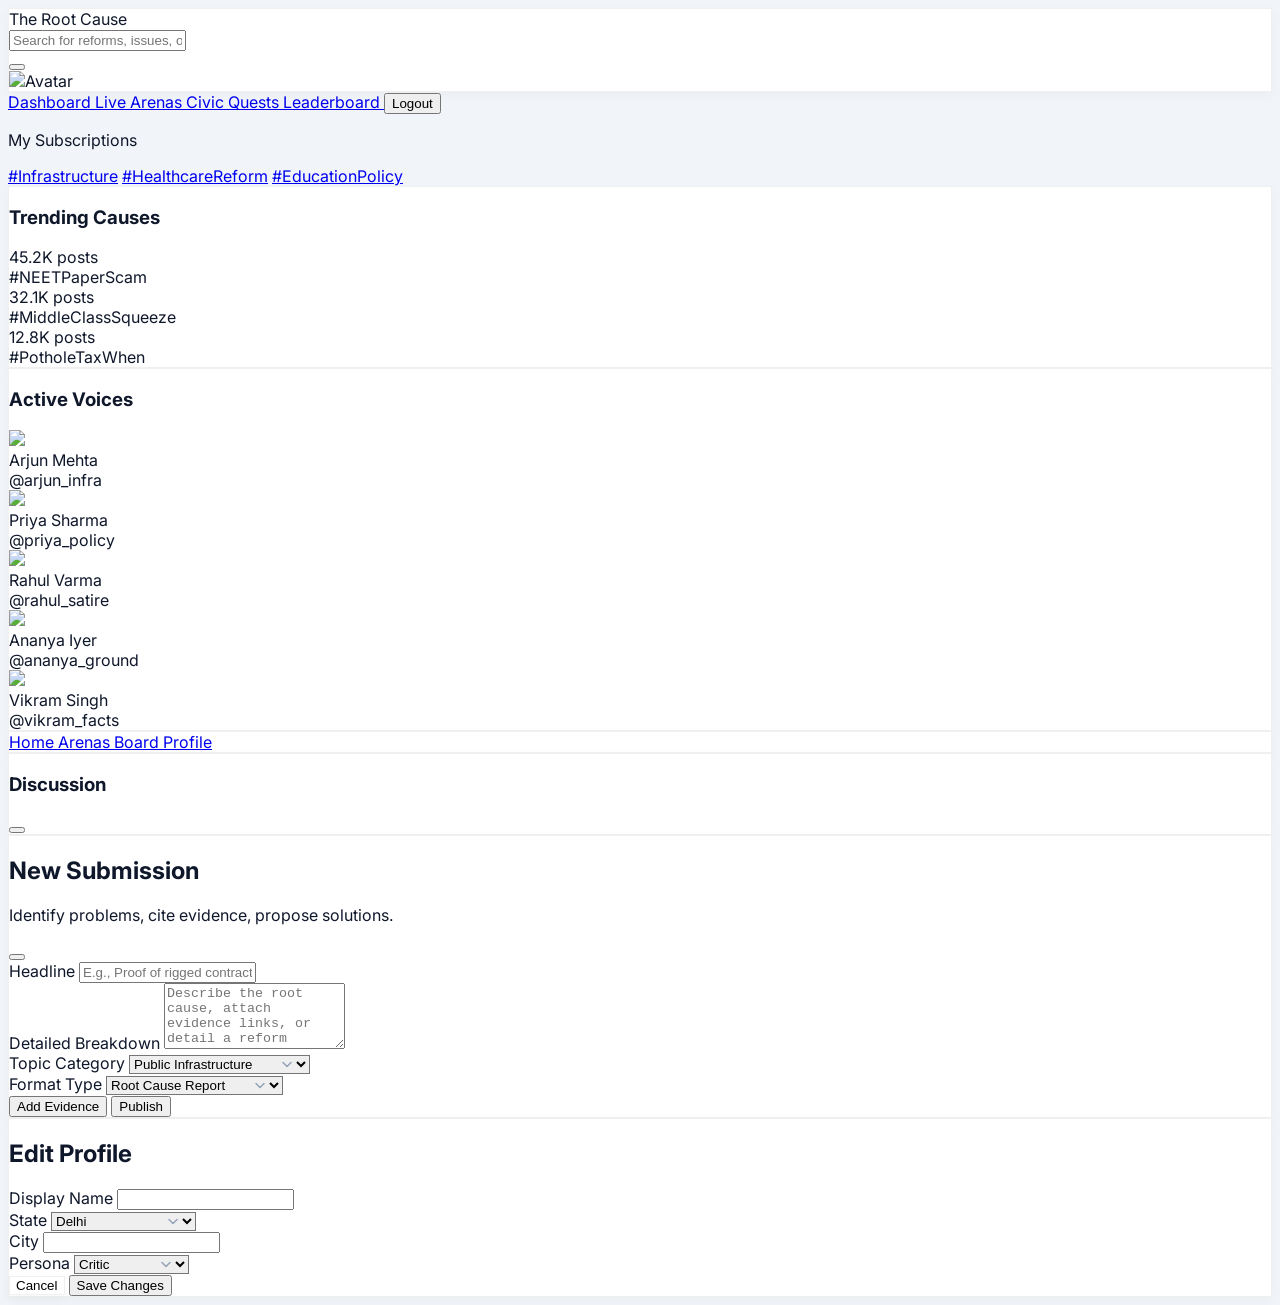
==== profile/index.html @ f474b432 "Update and rename profile.html to profile/index.html" ====
<!DOCTYPE html>
<html lang="en">
<head>
    <meta charset="UTF-8">
    <meta name="viewport" content="width=device-width, initial-scale=1.0">
    <title>My Profile | The Root Cause</title>
    
    <!-- Meta Tags -->
    <meta name="description" content="View your civic impact, persona, and recent activity on The Root Cause.">
    
    <!-- Favicon -->
    <link rel="icon" type="image/png" href="https://therootcause.in/favicon.png">

    <script src="https://cdn.tailwindcss.com"></script>
    <link href="https://fonts.googleapis.com/css2?family=Inter:wght@300;400;500;600;700&display=swap" rel="stylesheet">
    <script src="https://unpkg.com/lucide@latest"></script>
    <link rel="stylesheet" href="../css/style.css">
    <script>
        tailwind.config = {
            darkMode: 'class',
            theme: { extend: { colors: { brand: '#f97316', darkBg: '#0f172a', darkCard: '#1e293b' } } }
        }
    </script>
</head>
<body class="bg-slate-50 dark:bg-darkBg text-slate-900 dark:text-slate-100 min-h-screen">
    <div id="app" class="relative min-h-screen flex flex-col"></div>

    <!-- Edit Profile Modal -->
    <div id="edit-profile-modal" class="fixed inset-0 z-[110] hidden flex items-center justify-center p-4">
        <div class="absolute inset-0 bg-black/60 backdrop-blur-sm" onclick="closeModal()"></div>
        <div class="glass max-w-md w-full p-8 rounded-3xl relative z-10 animate-slide-up">
            <h2 class="text-2xl font-bold mb-6">Edit Profile</h2>
            <div class="space-y-4">
                <div>
                    <label class="block text-sm font-medium mb-1 opacity-70">Display Name</label>
                    <input type="text" id="edit-displayname" class="w-full bg-slate-100 dark:bg-slate-800 border-none rounded-xl p-3 focus:ring-2 focus:ring-brand outline-none text-slate-900 dark:text-white">
                </div>
                <div class="grid grid-cols-2 gap-4">
                    <div>
                        <label class="block text-sm font-medium mb-1 opacity-70">State</label>
                        <select id="edit-state" class="w-full bg-slate-100 dark:bg-slate-800 border-none rounded-xl p-3 focus:ring-2 focus:ring-brand outline-none text-slate-900 dark:text-white appearance-none">
                            <option>Delhi</option>
                            <option>Maharashtra</option>
                            <option>Karnataka</option>
                            <option>Uttar Pradesh</option>
                            <option>Meghalaya</option>
                        </select>
                    </div>
                    <div>
                        <label class="block text-sm font-medium mb-1 opacity-70">City</label>
                        <input type="text" id="edit-city" class="w-full bg-slate-100 dark:bg-slate-800 border-none rounded-xl p-3 focus:ring-2 focus:ring-brand outline-none text-slate-900 dark:text-white">
                    </div>
                </div>
                <div>
                    <label class="block text-sm font-medium mb-1 opacity-70">Persona</label>
                    <select id="edit-persona" class="w-full bg-slate-100 dark:bg-slate-800 border-none rounded-xl p-3 focus:ring-2 focus:ring-brand outline-none text-slate-900 dark:text-white appearance-none">
                        <option>Critic</option>
                        <option>Thinker</option>
                        <option>Jester</option>
                        <option>Executor</option>
                        <option>Verifier</option>
                    </select>
                </div>
                <div class="flex gap-3 mt-6">
                    <button onclick="closeModal()" class="flex-1 px-4 py-3 glass rounded-xl font-bold hover:bg-white/5 transition-colors">Cancel</button>
                    <button onclick="saveProfile()" class="flex-1 px-4 py-3 bg-brand hover:bg-brand-hover text-white rounded-xl font-bold transition-colors">Save Changes</button>
                </div>
            </div>
        </div>
    </div>

    <script src="../js/app.js"></script>
    <script>
        const avatarOptions = [
            'https://api.dicebear.com/7.x/avataaars/svg?seed=Felix',
            'https://api.dicebear.com/7.x/avataaars/svg?seed=Aneka',
            'https://api.dicebear.com/7.x/avataaars/svg?seed=Oscar',
            'https://api.dicebear.com/7.x/avataaars/svg?seed=Mimi',
            'https://api.dicebear.com/7.x/avataaars/svg?seed=Jasper',
            'https://api.dicebear.com/7.x/avataaars/svg?seed=Luna'
        ];

        window.addEventListener('DOMContentLoaded', () => {
            initPage('profile');
            checkProfileStatus();
        });

        const checkProfileStatus = () => {
            const u = state.currentUser;
            // If profile is incomplete (using dummy values check), show setup
            if (u.displayName === 'Guest User' || !u.state || !u.city) {
                renderProfileSetup();
            } else {
                renderProfile();
            }
        };

        const renderProfileSetup = () => {
            const container = document.getElementById('page-content');
            container.innerHTML = `
                <div class="glass p-8 rounded-3xl animate-slide-up max-w-xl mx-auto">
                    <h2 class="text-3xl font-black mb-2 text-slate-900 dark:text-white">Complete Your Profile</h2>
                    <p class="text-slate-500 dark:text-slate-400 mb-8 font-medium">Almost there! Customize your identity on The Root Cause.</p>
                    
                    <div class="space-y-6">
                        <!-- Avatar Selection -->
                        <div>
                            <label class="block text-[10px] font-bold uppercase tracking-wider text-slate-500 mb-4">Choose Your Avatar</label>
                            <div class="grid grid-cols-3 md:grid-cols-6 gap-4" id="avatar-grid">
                                ${avatarOptions.map((src, i) => `
                                    <div onclick="selectAvatar(${i})" class="avatar-option cursor-pointer rounded-full border-4 border-transparent hover:border-brand transition-all overflow-hidden ${i === 0 ? 'selected-avatar ring-4 ring-brand' : ''}">
                                        <img src="${src}" class="w-full h-full">
                                    </div>
                                `).join('')}
                            </div>
                        </div>

                        <div>
                            <label class="block text-[10px] font-bold uppercase tracking-wider text-slate-500 mb-2">Display Name</label>
                            <input type="text" id="setup-displayname" placeholder="E.g. Civic Ranger" class="w-full bg-slate-50 dark:bg-slate-800/50 border border-slate-200 dark:border-white/5 rounded-xl p-4 focus:ring-2 focus:ring-brand outline-none text-slate-900 dark:text-white">
                        </div>

                        <div class="grid grid-cols-2 gap-4">
                            <div>
                                <label class="block text-[10px] font-bold uppercase tracking-wider text-slate-500 mb-2">State / UT</label>
                                <select id="setup-state" class="w-full bg-slate-50 dark:bg-slate-800/50 border border-slate-200 dark:border-white/5 rounded-xl p-4 focus:ring-2 focus:ring-brand outline-none text-slate-900 dark:text-white cursor-pointer transition-all">
                                    <option value="" disabled selected>Select State</option>
                                    <option>Delhi</option><option>Maharashtra</option><option>Karnataka</option><option>Uttar Pradesh</option><option>Tamil Nadu</option><option>West Bengal</option>
                                    <option>Gujarat</option><option>Rajasthan</option><option>Punjab</option><option>Kerala</option>
                                </select>
                            </div>
                            <div>
                                <label class="block text-[10px] font-bold uppercase tracking-wider text-slate-500 mb-2">City</label>
                                <input type="text" id="setup-city" list="cities-setup" placeholder="Enter City" class="w-full bg-slate-50 dark:bg-slate-800/50 border border-slate-200 dark:border-white/5 rounded-xl p-4 focus:ring-2 focus:ring-brand outline-none text-slate-900 dark:text-white">
                                <datalist id="cities-setup"></datalist>
                            </div>
                        </div>

                        <div>
                            <label class="block text-[10px] font-bold uppercase tracking-wider text-slate-500 mb-2">Your Persona</label>
                            <select id="setup-persona" class="w-full bg-slate-50 dark:bg-slate-800/50 border border-slate-200 dark:border-white/5 rounded-xl p-4 focus:ring-2 focus:ring-brand outline-none text-slate-900 dark:text-white cursor-pointer transition-all">
                                <option>Critic</option><option>Thinker</option><option>Jester</option><option>Executor</option><option>Verifier</option>
                            </select>
                        </div>

                        <button onclick="saveSetup()" class="w-full bg-brand hover:bg-brand-hover text-white py-4 rounded-xl font-bold transition-all transform hover:scale-[1.02] shadow-xl shadow-brand/20 mt-4">
                            Go to Dashboard
                        </button>
                    </div>
                </div>
            `;
            
            // Add city search logic
            const cityInput = document.getElementById('setup-city');
            const citiesDatalist = document.getElementById('cities-setup');
            if (cityInput) {
                cityInput.addEventListener('input', (e) => {
                    const val = e.target.value.toLowerCase();
                    citiesDatalist.innerHTML = '';
                    if (val.length > 0) {
                        const matches = indianCities.filter(c => c.toLowerCase().startsWith(val)).sort().slice(0, 10);
                        matches.forEach(city => {
                            const opt = document.createElement('option');
                            opt.value = city;
                            citiesDatalist.appendChild(opt);
                        });
                    }
                });
            }
        };

        let selectedAvatarUrl = avatarOptions[0];

        const selectAvatar = (index) => {
            selectedAvatarUrl = avatarOptions[index];
            document.querySelectorAll('.avatar-option').forEach((el, i) => {
                if (i === index) {
                    el.classList.add('selected-avatar', 'ring-4', 'ring-brand');
                } else {
                    el.classList.remove('selected-avatar', 'ring-4', 'ring-brand');
                }
            });
        };

        const saveSetup = () => {
            const displayName = document.getElementById('setup-displayname').value;
            const stateVal = document.getElementById('setup-state').value;
            const cityVal = document.getElementById('setup-city').value;
            const personaVal = document.getElementById('setup-persona').value;

            if (!displayName || !stateVal || !cityVal) {
                showToast('Please fill all fields');
                return;
            }

            state.currentUser = {
                ...state.currentUser,
                displayName: displayName,
                state: stateVal,
                city: cityVal,
                persona: personaVal,
                avatar: selectedAvatarUrl
            };

            localStorage.setItem('trc_user', JSON.stringify(state.currentUser));
            showToast('Profile completed!');
            setTimeout(() => {
                window.location.href = '../dashboard/';
            }, 1000);
        };

        const renderProfile = () => {
            const container = document.getElementById('page-content');
            const u = state.currentUser;
            container.innerHTML = `
                <div class="glass rounded-3xl overflow-hidden mb-6">
                    <div class="h-32 bg-gradient-to-r from-brand to-orange-400"></div>
                    <div class="px-6 pb-6 relative">
                        <div class="absolute -top-12 left-6"><img src="${u.avatar}" class="w-24 h-24 rounded-full border-4 border-darkBg"></div>
                        <div class="pt-16 flex justify-between items-start">
                            <div><h2 class="text-2xl font-bold text-slate-900 dark:text-white">${u.displayName}</h2><p class="text-slate-500 dark:text-slate-400">@${u.username}</p></div>
                            <button onclick="openEditProfile()" class="px-4 py-2 glass rounded-xl text-sm font-bold hover:bg-slate-100 dark:hover:bg-white/10 transition-colors text-slate-900 dark:text-white">Edit Profile</button>
                        </div>
                        <div class="mt-4 flex flex-wrap gap-4 text-sm">
                            <div class="flex items-center gap-1 text-slate-400"><i data-lucide="map-pin" class="w-4 h-4"></i> ${u.city}, ${u.state}</div>
                            <div class="flex items-center gap-1 text-slate-400"><i data-lucide="calendar" class="w-4 h-4"></i> Joined ${u.joinDate}</div>
                            <div class="flex items-center gap-1 font-bold persona-${u.persona.toLowerCase()}"><i data-lucide="${personas[u.persona]?.icon || 'user'}" class="w-4 h-4"></i> ${u.persona}</div>
                        </div>
                        <div class="mt-8 flex gap-8">
                            <div><div class="font-black text-xl">${u.points}</div><div class="text-xs text-slate-500 font-bold uppercase">Impact</div></div>
                            <div><div class="font-black text-xl">${u.posts}</div><div class="text-xs text-slate-500 font-bold uppercase">Posts</div></div>
                            <div><div class="font-black text-xl">${u.upvotes}</div><div class="text-xs text-slate-500 font-bold uppercase">Upvotes</div></div>
                        </div>
                    </div>
                </div>
                <h3 class="font-bold text-lg mb-4 px-2">Recent Activity</h3>
                <div class="space-y-4">
                    ${state.posts.filter(p => p.userId === 1).slice(0, 3).map(post => `
                        <div class="glass p-4 rounded-2xl opacity-70">
                            <div class="text-[10px] font-bold text-brand uppercase mb-1">${post.type}</div>
                            <div class="font-bold">${post.title}</div>
                            <div class="text-xs text-slate-500 mt-2">${post.time} • ${post.votes} votes</div>
                        </div>
                    `).join('')}
                </div>
            `;
            lucide.createIcons();
        };
    </script>
</body>
</html>
---- css/style.css ----
:root {
    --brand: #f97316;
    --brand-hover: #ea580c;
    
    /* Light Mode - Soft & Clean */
    --bg-light: #f1f5f9; /* Slate 100 */
    --card-light: #ffffff;
    --text-main-light: #0f172a; /* Slate 900 */
    --text-muted-light: #475569; /* Slate 600 */
    --border-light: rgba(0, 0, 0, 0.06);
    
    /* Dark Mode - Deep & Premium */
    --bg-dark: #020617; /* Midnight */
    --card-dark: #0f172a; /* Slate 900 */
    --text-main-dark: #f8fafc; /* Slate 50 */
    --text-muted-dark: #94a3b8; /* Slate 400 */
    --border-dark: rgba(255, 255, 255, 0.1);
}

body {
    font-family: 'Inter', sans-serif;
    transition: background-color 0.4s ease, color 0.4s ease;
    background-color: var(--bg-light);
    color: var(--text-main-light);
}

.dark body {
    background-color: var(--bg-dark);
    color: var(--text-main-dark);
}

.glass {
    background: var(--card-light);
    border: 1px solid var(--border-light);
    box-shadow: 0 4px 12px rgba(0, 0, 0, 0.03);
    transition: all 0.3s ease;
}

.dark .glass {
    background: var(--card-dark);
    border: 1px solid var(--border-dark);
    box-shadow: 0 10px 25px -5px rgba(0, 0, 0, 0.3);
}

/* Text Utility */
.text-main { color: var(--text-main-light); }
.text-muted { color: var(--text-muted-light); }
.dark .text-main { color: var(--text-main-dark); }
.dark .text-muted { color: var(--text-muted-dark); }

.orange-glow {
    box-shadow: 0 0 30px rgba(249, 115, 22, 0.1);
}

.dark .orange-glow {
    box-shadow: 0 0 40px rgba(249, 115, 22, 0.2);
}

.scrollbar-hide::-webkit-scrollbar {
    display: none;
}

/* Persona Styles */
.persona-critic { color: #ef4444; border-color: #ef4444; }
.persona-thinker { color: #3b82f6; border-color: #3b82f6; }
.persona-jester { color: #eab308; border-color: #eab308; }
.persona-executor { color: #22c55e; border-color: #22c55e; }
.persona-verifier { color: #a855f7; border-color: #a855f7; }

.bg-persona-critic { background-color: rgba(239, 68, 68, 0.1); }
.bg-persona-thinker { background-color: rgba(59, 130, 246, 0.1); }
.bg-persona-jester { background-color: rgba(234, 179, 8, 0.1); }
.bg-persona-executor { background-color: rgba(34, 197, 94, 0.1); }
.bg-persona-verifier { background-color: rgba(168, 85, 247, 0.1); }

@keyframes slideUp {
    from { transform: translateY(20px); opacity: 0; }
    to { transform: translateY(0); opacity: 1; }
}

.animate-slide-up {
    animation: slideUp 0.4s ease-out forwards;
}

/* Custom Select and Input Styling */
select, input, textarea {
    color-scheme: light dark;
}

.dark select, .dark input, .dark textarea {
    color-scheme: dark;
}

/* Customizing the dropdown appearance */
select {
    background-image: url("data:image/svg+xml,%3csvg xmlns='http://www.w3.org/2000/svg' fill='none' viewBox='0 0 20 20'%3e%3cpath stroke='%2394a3b8' stroke-linecap='round' stroke-linejoin='round' stroke-width='1.5' d='M6 8l4 4 4-4'/%3e%3c/svg%3e");
    background-position: right 0.75rem center;
    background-repeat: no-repeat;
    background-size: 1.5em 1.5rem;
    padding-right: 2.5rem !important;
}

.dark select {
    background-image: url("data:image/svg+xml,%3csvg xmlns='http://www.w3.org/2000/svg' fill='none' viewBox='0 0 20 20'%3e%3cpath stroke='%2364748b' stroke-linecap='round' stroke-linejoin='round' stroke-width='1.5' d='M6 8l4 4 4-4'/%3e%3c/svg%3e");
}

/* Better looking datalist and select options */
select option {
    background-color: var(--card-light);
    color: var(--text-main-light);
    padding: 10px;
}

.dark select option {
    background-color: var(--card-dark);
    color: var(--text-main-dark);
}

/* Smooth Focus Effects */
input:focus, select:focus, textarea:focus {
    box-shadow: 0 0 0 3px rgba(249, 115, 22, 0.2);
    border-color: var(--brand) !important;
    transform: translateY(-1px);
}

/* Custom Scrollbar for dropdowns and containers */
::-webkit-scrollbar {
    width: 6px;
    height: 6px;
}

::-webkit-scrollbar-track {
    background: transparent;
}

::-webkit-scrollbar-thumb {
    background: #94a3b8;
    border-radius: 10px;
}

.dark ::-webkit-scrollbar-thumb {
    background: #334155;
}

/* From Uiverse.io by Yaya12085 */ 
 .form-container { 
   width: 320px; 
   border-radius: 0.75rem; 
   background-color: var(--card-dark); 
   padding: 2rem; 
   color: rgba(243, 244, 246, 1);
   border: 1px solid var(--border-dark);
   box-shadow: 0 10px 25px -5px rgba(0, 0, 0, 0.3);
 } 

 .light .form-container {
    background-color: var(--card-light);
    color: var(--text-main-light);
    border: 1px solid var(--border-light);
    box-shadow: 0 4px 12px rgba(0, 0, 0, 0.05);
 }
 
 .title { 
   text-align: center; 
   font-size: 1.5rem; 
   line-height: 2rem; 
   font-weight: 700; 
 } 
 
 .form { 
   margin-top: 1.5rem; 
 } 
 
 .input-group { 
   margin-top: 0.25rem; 
   font-size: 0.875rem; 
   line-height: 1.25rem; 
 } 
 
 .input-group label { 
   display: block; 
   color: rgba(156, 163, 175, 1); 
   margin-bottom: 4px; 
 } 
 
 .input-group input { 
   width: 100%; 
   border-radius: 0.375rem; 
   border: 1px solid rgba(55, 65, 81, 1); 
   outline: 0; 
   background-color: rgba(17, 24, 39, 1); 
   padding: 0.75rem 1rem; 
   color: rgba(243, 244, 246, 1); 
 } 

 .light .input-group input {
    background-color: #f8fafc;
    border: 1px solid #e2e8f0;
    color: #0f172a;
 }
 
 .input-group input:focus { 
   border-color: var(--brand); 
 } 
 
 .forgot { 
   display: flex; 
   justify-content: flex-end; 
   font-size: 0.75rem; 
   line-height: 1rem; 
   color: rgba(156, 163, 175,1); 
   margin: 8px 0 14px 0; 
 } 
 
 .forgot a,.signup a { 
   color: var(--brand); 
   text-decoration: none; 
   font-size: 14px; 
 } 
 
 .forgot a:hover, .signup a:hover { 
   text-decoration: underline; 
 } 
 
 .sign { 
   display: block; 
   width: 100%; 
   background-color: var(--brand); 
   margin-top: 1rem;
   padding: 0.75rem; 
   text-align: center; 
   color: white; 
   border: none; 
   border-radius: 0.375rem; 
   font-weight: 600; 
   cursor: pointer;
   transition: all 0.3s ease;
 } 

 .sign:hover {
    background-color: var(--brand-hover);
    transform: translateY(-1px);
 }
 
 .social-message { 
   display: flex; 
   align-items: center; 
   padding-top: 1rem; 
 } 
 
 .line { 
   height: 1px; 
   flex: 1 1 0%; 
   background-color: rgba(55, 65, 81, 1); 
 } 
 
 .social-message .message { 
   padding-left: 0.75rem; 
   padding-right: 0.75rem; 
   font-size: 0.875rem; 
   line-height: 1.25rem; 
   color: rgba(156, 163, 175, 1); 
 } 
 
 .social-icons { 
   display: flex; 
   justify-content: center; 
 } 
 
 .social-icons .icon { 
   border-radius: 0.125rem; 
   padding: 0.75rem; 
   border: none; 
   background-color: transparent; 
   margin-left: 8px; 
   cursor: pointer;
   transition: all 0.3s ease;
 } 

 .social-icons .icon:hover {
    background-color: rgba(249, 115, 22, 0.1);
    transform: scale(1.1);
 }
 
 .social-icons .icon svg { 
   height: 1.25rem; 
   width: 1.25rem; 
   fill: #fff; 
 } 

 .light .social-icons .icon svg {
    fill: var(--text-main-light);
 }
 
 .signup { 
   text-align: center; 
   font-size: 0.75rem; 
   line-height: 1rem; 
   color: rgba(156, 163, 175, 1); 
   margin-top: 1rem;
 }

.active-nav {
    background-color: rgba(249, 115, 22, 0.1);
    color: #f97316;
}
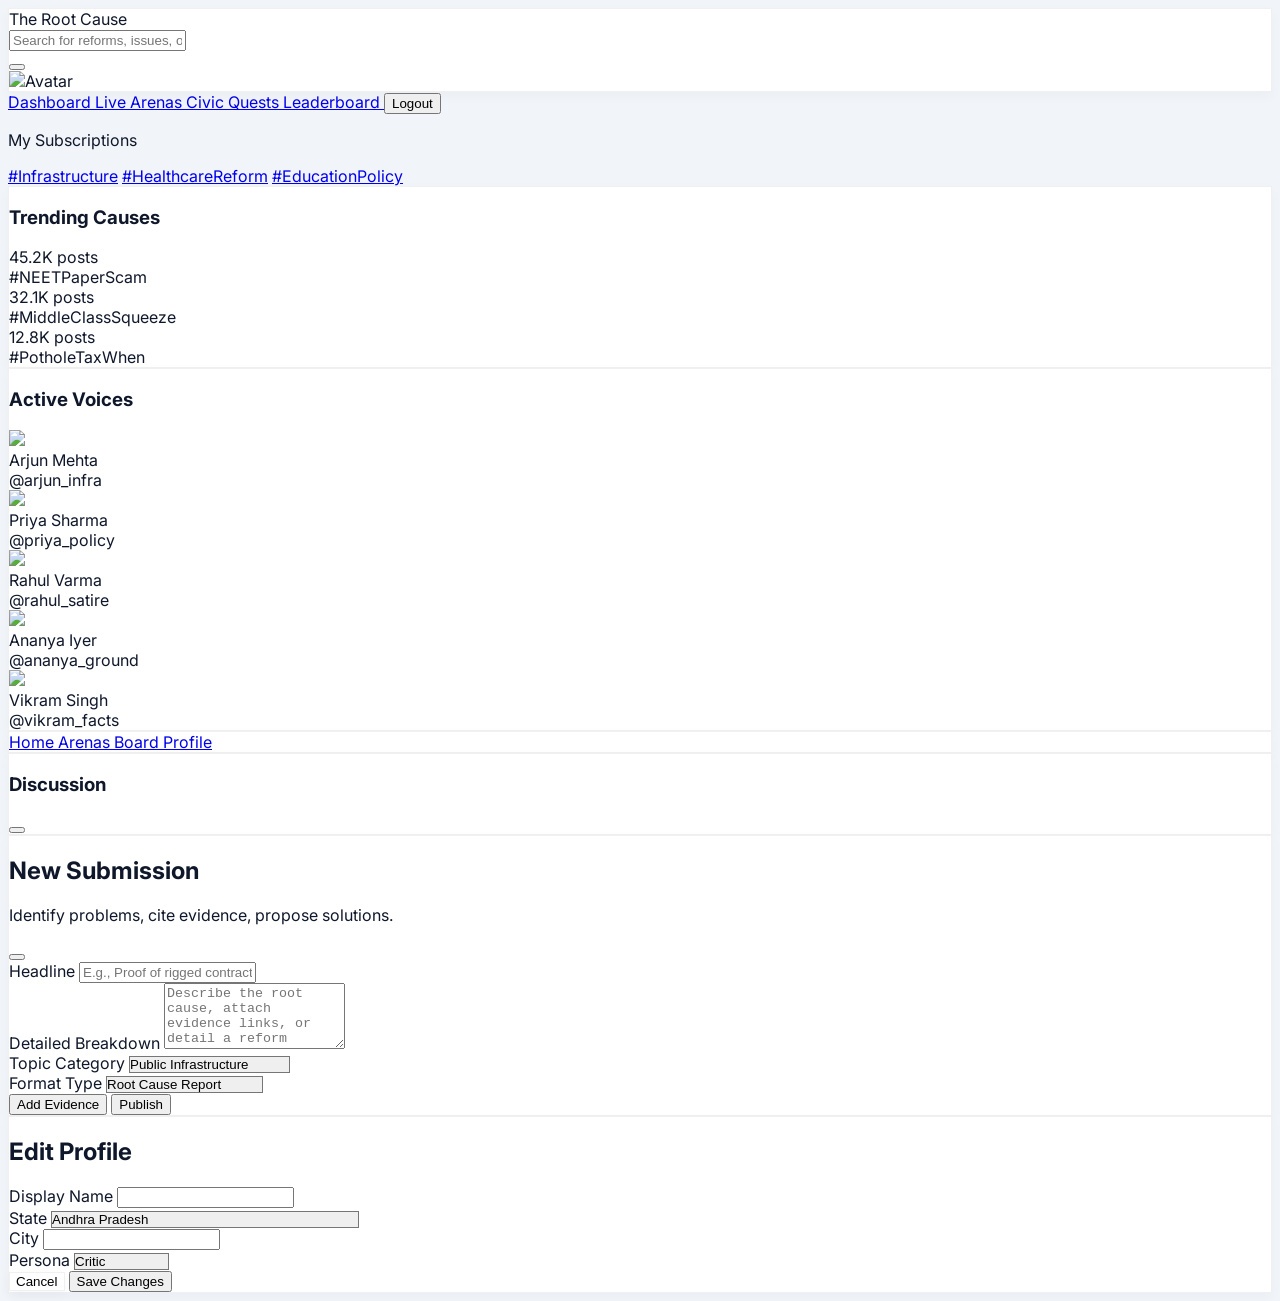
==== commit f0963036: "Update index.html" ====
--- a/profile/index.html
+++ b/profile/index.html
@@ -39,11 +39,42 @@
                     <div>
                         <label class="block text-sm font-medium mb-1 opacity-70">State</label>
                         <select id="edit-state" class="w-full bg-slate-100 dark:bg-slate-800 border-none rounded-xl p-3 focus:ring-2 focus:ring-brand outline-none text-slate-900 dark:text-white appearance-none">
-                            <option>Delhi</option>
+                            <option>Andhra Pradesh</option>
+                            <option>Arunachal Pradesh</option>
+                            <option>Assam</option>
+                            <option>Bihar</option>
+                            <option>Chhattisgarh</option>
+                            <option>Goa</option>
+                            <option>Gujarat</option>
+                            <option>Haryana</option>
+                            <option>Himachal Pradesh</option>
+                            <option>Jharkhand</option>
+                            <option>Karnataka</option>
+                            <option>Kerala</option>
+                            <option>Madhya Pradesh</option>
                             <option>Maharashtra</option>
-                            <option>Karnataka</option>
+                            <option>Manipur</option>
+                            <option>Meghalaya</option>
+                            <option>Mizoram</option>
+                            <option>Nagaland</option>
+                            <option>Odisha</option>
+                            <option>Punjab</option>
+                            <option>Rajasthan</option>
+                            <option>Sikkim</option>
+                            <option>Tamil Nadu</option>
+                            <option>Telangana</option>
+                            <option>Tripura</option>
                             <option>Uttar Pradesh</option>
-                            <option>Meghalaya</option>
+                            <option>Uttarakhand</option>
+                            <option>West Bengal</option>
+                            <option>Andaman and Nicobar Islands</option>
+                            <option>Chandigarh</option>
+                            <option>Dadra and Nagar Haveli and Daman and Diu</option>
+                            <option>Jammu and Kashmir</option>
+                            <option>Ladakh</option>
+                            <option>Lakshadweep</option>
+                            <option>National Capital Territory of Delhi (NCT)</option>
+                            <option>Puducherry</option>
                         </select>
                     </div>
                     <div>
--- a/css/style.css
+++ b/css/style.css
@@ -29,6 +29,19 @@
     color: var(--text-main-dark);
 }
 
+/* Custom Form Styling to hide arrows */
+select {
+    -webkit-appearance: none;
+    -moz-appearance: none;
+    appearance: none;
+    background-image: none !important;
+}
+
+/* For IE */
+select::-ms-expand {
+    display: none;
+}
+
 .glass {
     background: var(--card-light);
     border: 1px solid var(--border-light);
